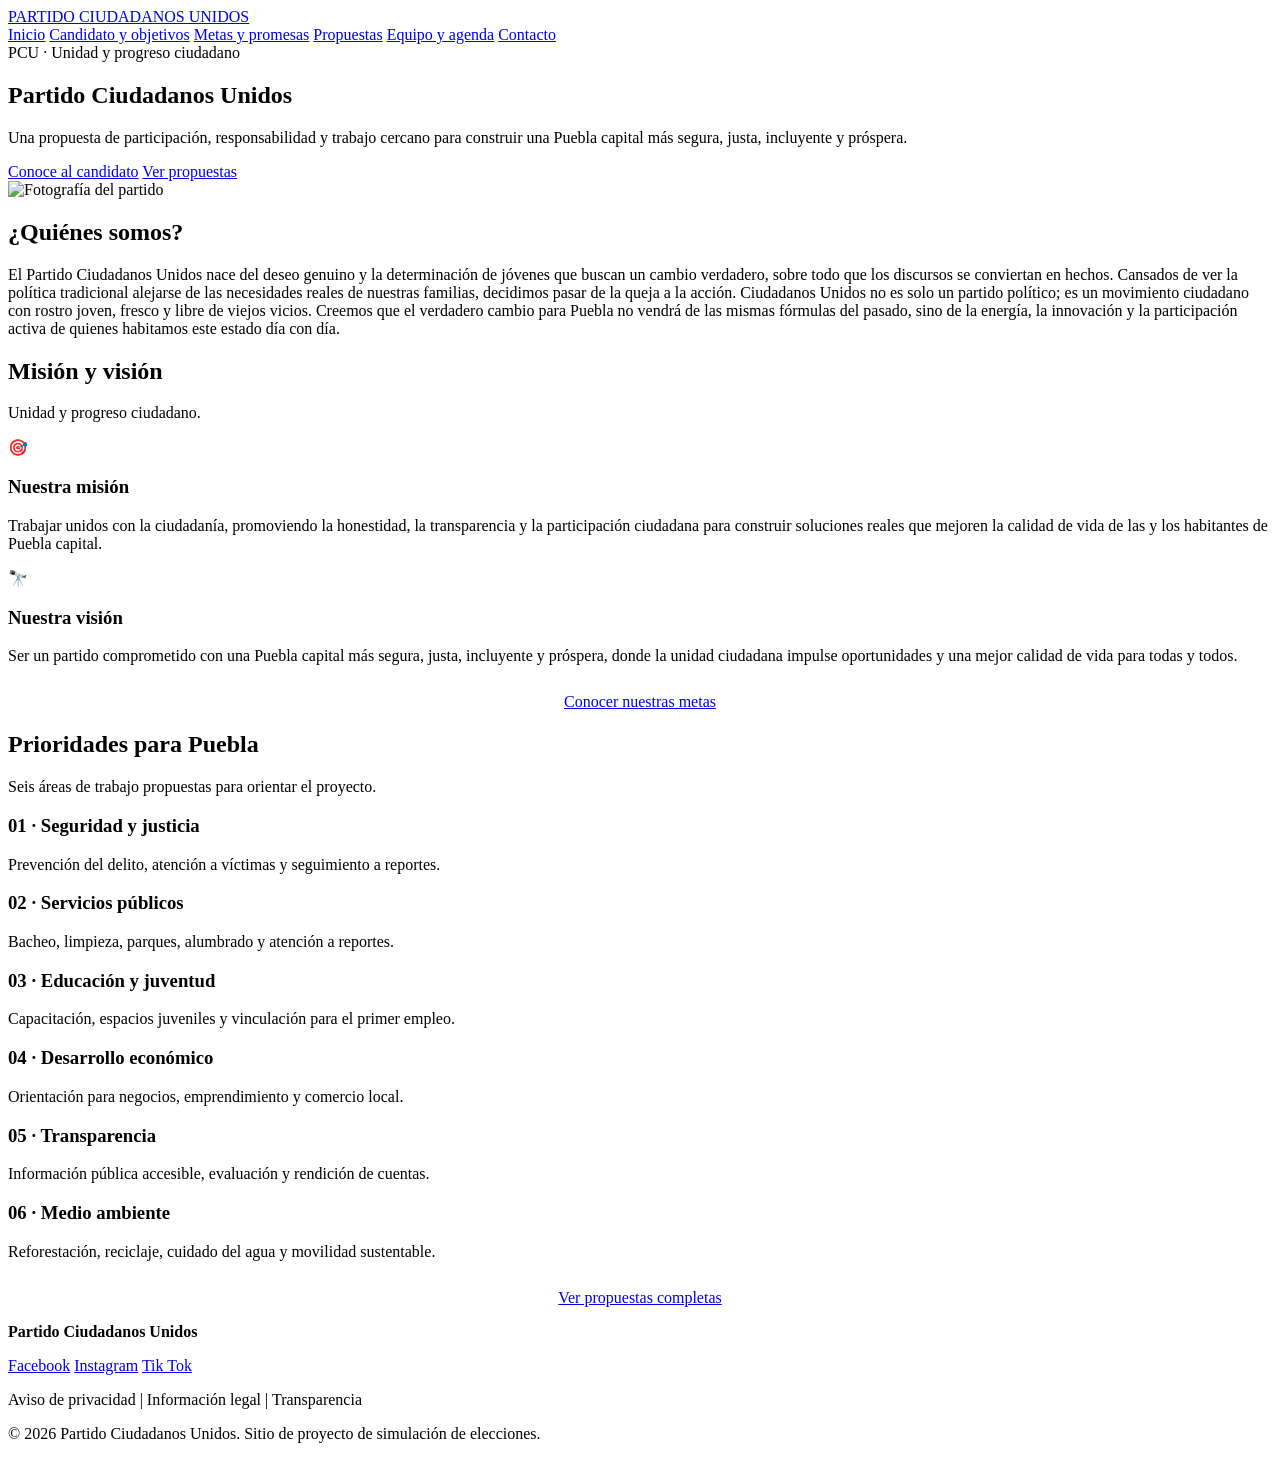
==== index.html @ e43cd987 "Add files via upload" ====
<!DOCTYPE html>
<html lang="es">
<head>
  <meta charset="UTF-8">
  <meta name="viewport" content="width=device-width, initial-scale=1.0">
  <title>Partido Ciudadanos Unidos | Inicio</title>
  <meta name="description" content="Sitio del proyecto Partido Ciudadanos Unidos: principios, candidato, misión, visión y propuestas.">
  <link rel="stylesheet" href="css/estilos.css">
</head>
<body>
<header>
  <a href="index.html" class="logo">PARTIDO <span>CIUDADANOS UNIDOS</span></a>
  <nav aria-label="Navegación principal">
    <a href="index.html" aria-current="page">Inicio</a>
    <a href="candidato.html">Candidato y objetivos</a>
    <a href="metas-promesas.html">Metas y promesas</a>
    <a href="propuestas.html">Propuestas</a>
    <a href="equipo-agenda.html">Equipo y agenda</a>
    <a href="contacto.html">Contacto</a>
  </nav>
</header>
<main>

<section class="hero" id="inicio">
  <div class="hero-content">
    <span class="etiqueta">PCU · Unidad y progreso ciudadano</span>
    <h1>Partido Ciudadanos Unidos</h1>
    <p>Una propuesta de participación, responsabilidad y trabajo cercano para construir una Puebla capital más segura, justa, incluyente y próspera.</p>
    <a href="candidato.html" class="boton">Conoce al candidato</a>
    <a href="propuestas.html" class="boton boton-secundario">Ver propuestas</a>
  </div>
</section>
<section>
  <div class="titulo">
 <img
            src="C:\Users\Admin\Documents\electoral\imagenes\logoac.jpeg"
            alt="Fotografía del partido"
            loading="lazy"
          >

    <h2>¿Quiénes somos?</h2><div class="linea"></div>
    <p>El Partido Ciudadanos Unidos nace del deseo genuino y la determinación de jóvenes  que buscan un cambio verdadero, sobre todo que los discursos se conviertan en hechos. Cansados de ver la política tradicional alejarse de las necesidades reales de nuestras familias, decidimos pasar de la queja a la acción.


Ciudadanos Unidos no es solo un partido político; es un movimiento ciudadano con rostro joven, fresco y libre de viejos vicios. Creemos que el verdadero cambio para Puebla no vendrá de las mismas fórmulas del pasado, sino de la energía, la innovación y la participación activa de quienes habitamos este estado día con día.

</p>
  </div>
    <div class="titulo"><h2>Misión y visión</h2><div class="linea"></div><p>Unidad y progreso ciudadano.</p></div>
  <div class="tarjetas">
    <article class="tarjeta"><div class="icono">🎯</div><h3>Nuestra misión</h3>
      <p>Trabajar unidos con la ciudadanía, promoviendo la honestidad, la transparencia y la participación ciudadana para construir soluciones reales que mejoren la calidad de vida de las y los habitantes de Puebla capital.</p></article>
    <article class="tarjeta"><div class="icono">🔭</div><h3>Nuestra visión</h3>
      <p>Ser un partido comprometido con una Puebla capital más segura, justa, incluyente y próspera, donde la unidad ciudadana impulse oportunidades y una mejor calidad de vida para todas y todos.</p></article>
  </div>
  <p style="text-align:center;margin-top:28px"><a href="metas-promesas.html" class="boton">Conocer nuestras metas</a></p>
</section>
<section class="fondo">
  <div class="titulo"><h2>Prioridades para Puebla</h2><div class="linea"></div>
  <p>Seis áreas de trabajo propuestas para orientar el proyecto.</p></div>
  <div class="tarjetas-lista">
    <article class="tarjeta-lista"><h3>01 · Seguridad y justicia</h3><p>Prevención del delito, atención a víctimas y seguimiento a reportes.</p></article>
    <article class="tarjeta-lista"><h3>02 · Servicios públicos</h3><p>Bacheo, limpieza, parques, alumbrado y atención a reportes.</p></article>
    <article class="tarjeta-lista"><h3>03 · Educación y juventud</h3><p>Capacitación, espacios juveniles y vinculación para el primer empleo.</p></article>
    <article class="tarjeta-lista"><h3>04 · Desarrollo económico</h3><p>Orientación para negocios, emprendimiento y comercio local.</p></article>
    <article class="tarjeta-lista"><h3>05 · Transparencia</h3><p>Información pública accesible, evaluación y rendición de cuentas.</p></article>
    <article class="tarjeta-lista"><h3>06 · Medio ambiente</h3><p>Reforestación, reciclaje, cuidado del agua y movilidad sustentable.</p></article>
  </div>
  <p style="text-align:center;margin-top:28px"><a href="propuestas.html" class="boton">Ver propuestas completas</a></p>
</section>

</main>
<footer>
  <p><strong>Partido Ciudadanos Unidos</strong></p>
  <div class="redes">
    <a href="https://www.facebook.com/share/1ExUPPzhdR/" target="_blank" rel="noopener noreferrer">Facebook</a>
    <a href="https://www.instagram.com/enriquebracamontespcu?xtok=bWx2d2JueHcybmwz/" target="_blank" rel="noopener noreferrer">Instagram</a>
    <a href="https://www.tiktok.com/@enrique.bracamontespcu?_r=1&_t=ZS-9AvG0CPQHha" target="_blank" rel="noopener noreferrer">Tik Tok</a>
  </div>
  <p>Aviso de privacidad | Información legal | Transparencia</p>
  <p>© <span id="anio"></span> Partido Ciudadanos Unidos. Sitio de proyecto de simulación de elecciones.</p>
</footer>
<script>document.getElementById("anio").textContent = new Date().getFullYear();</script>

</body>
</html>
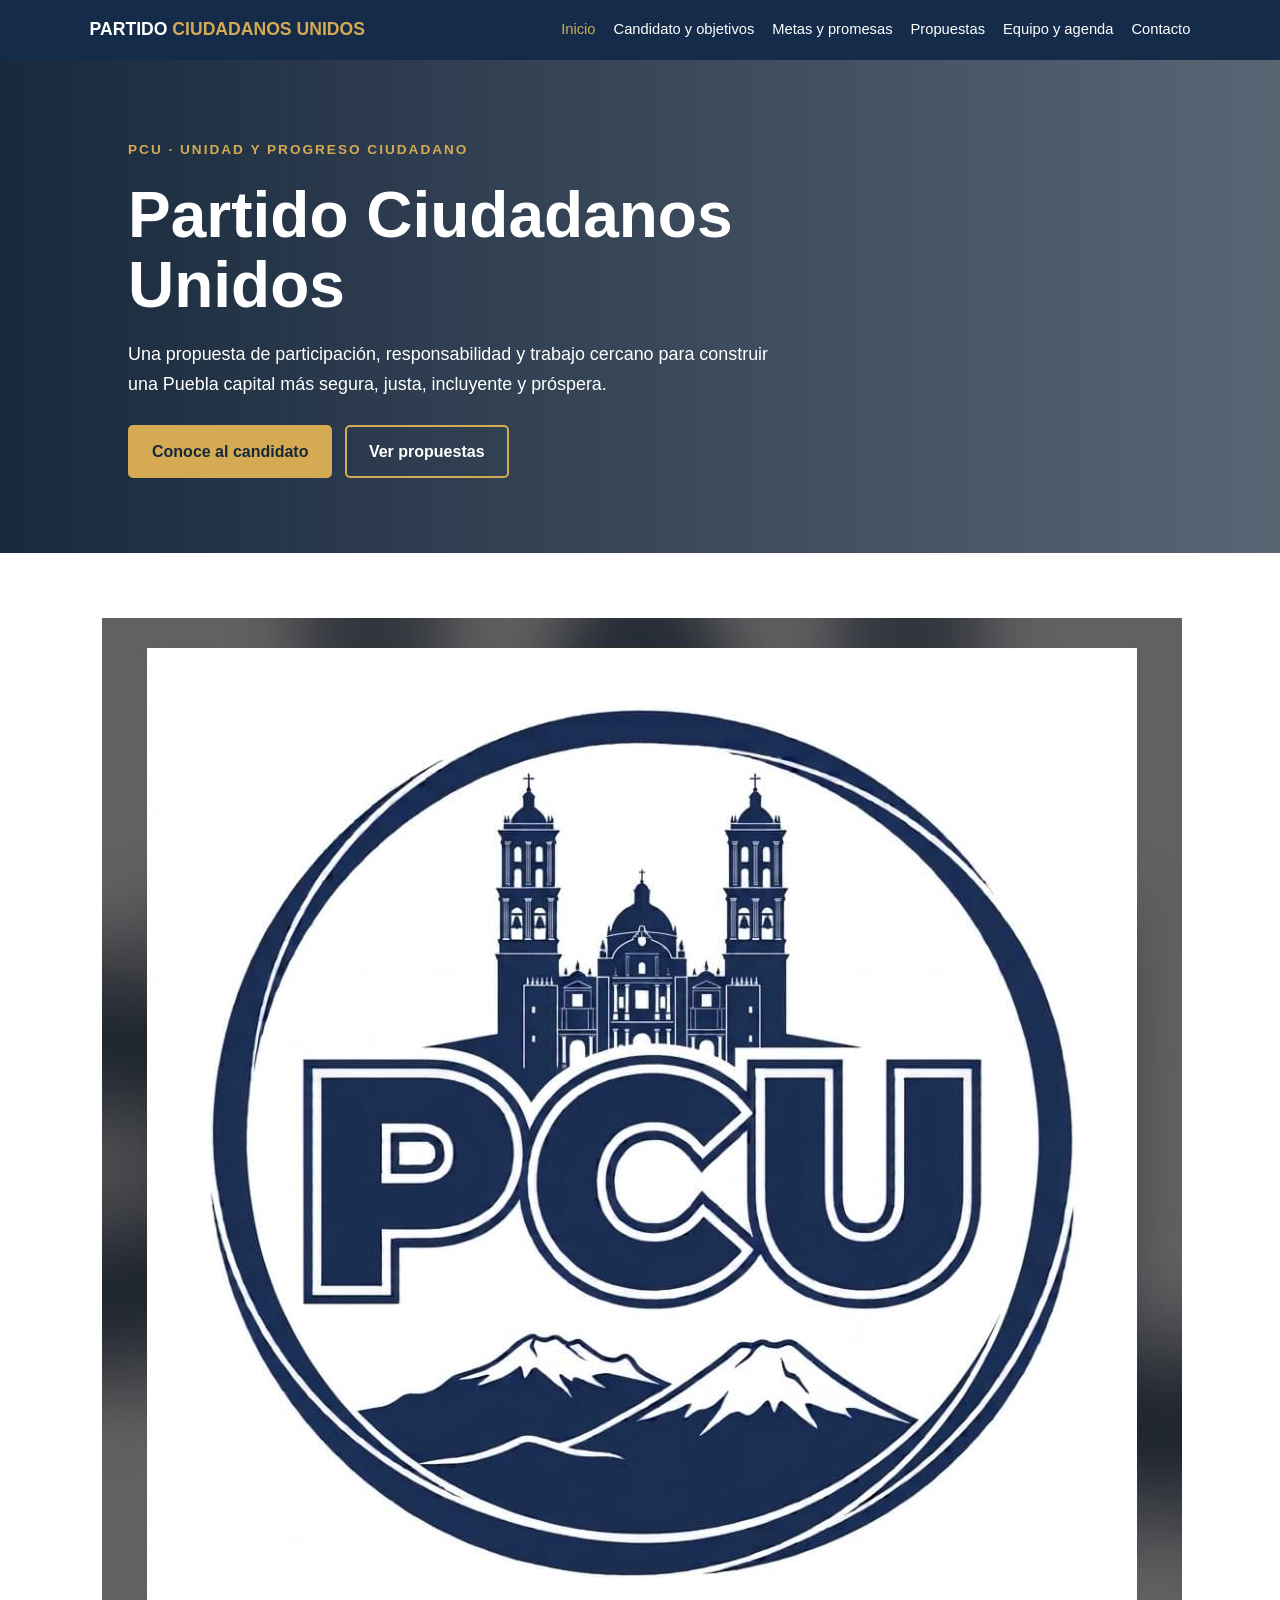
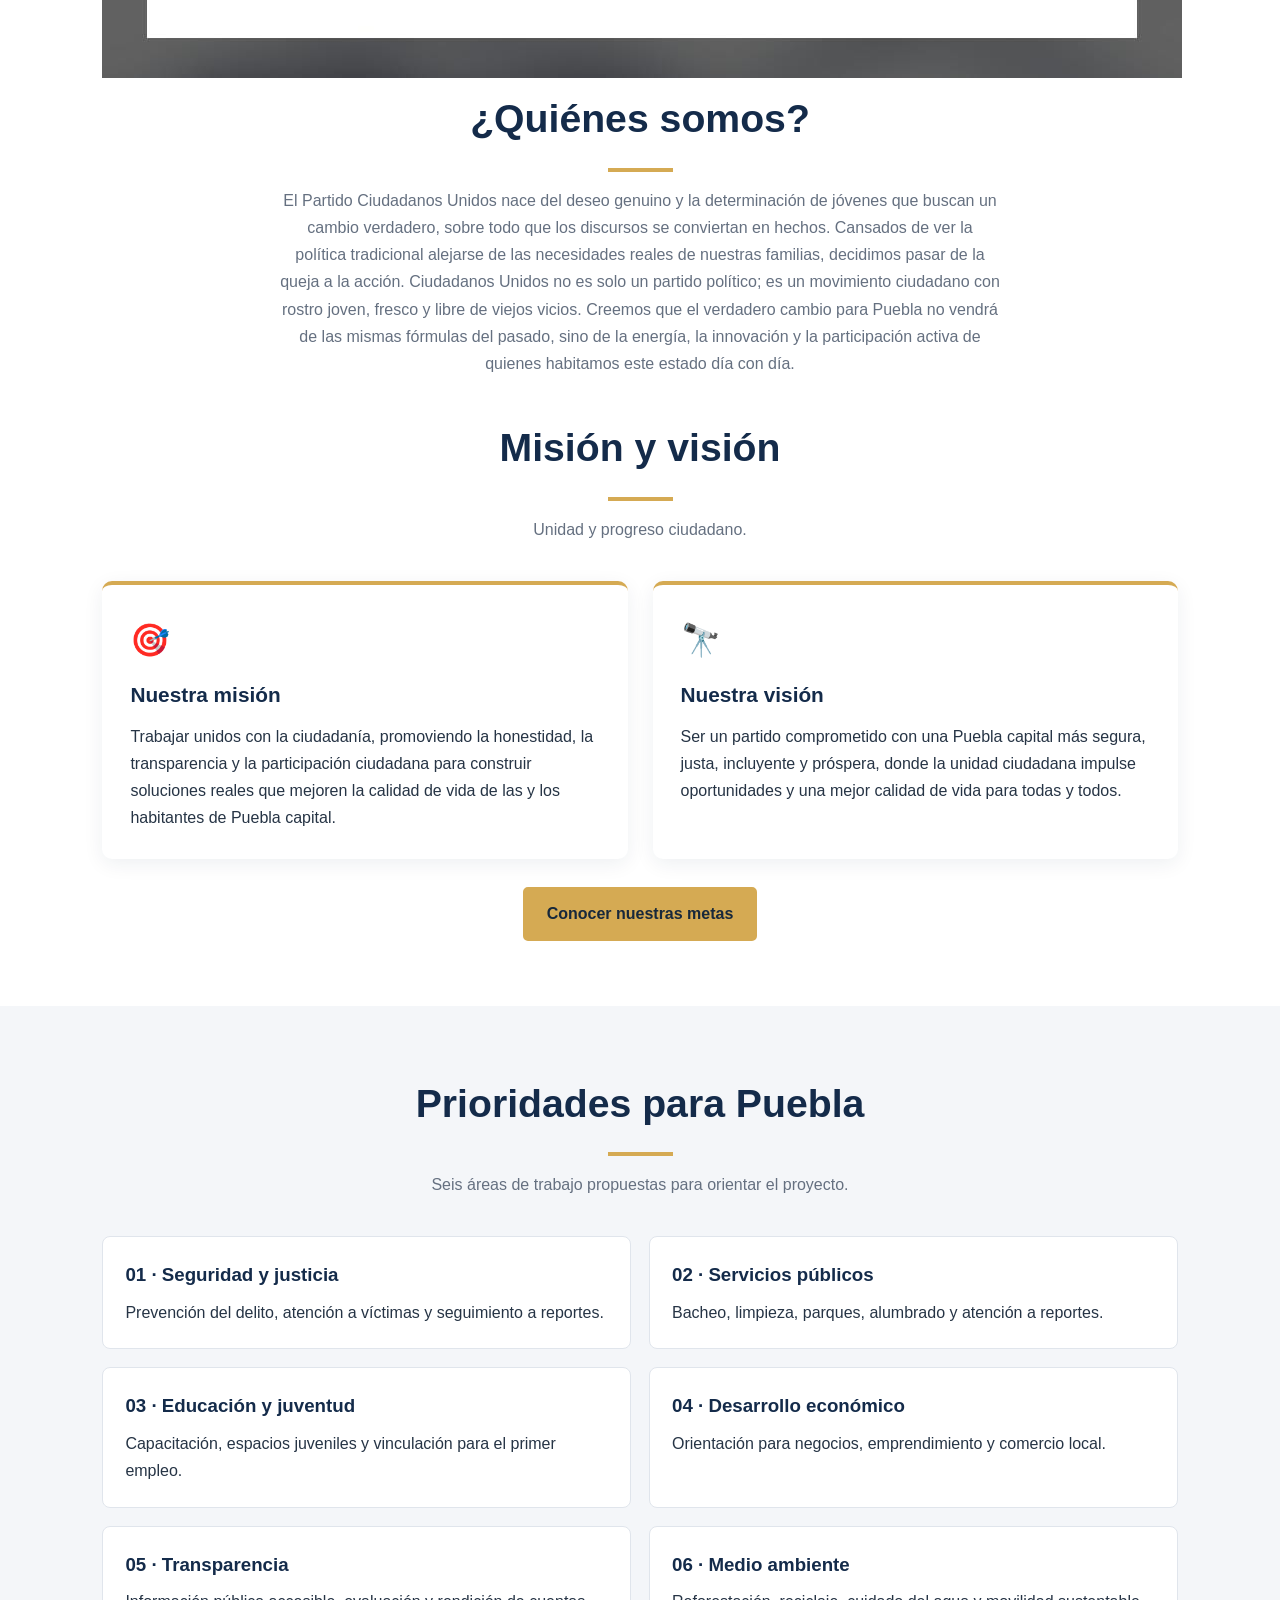
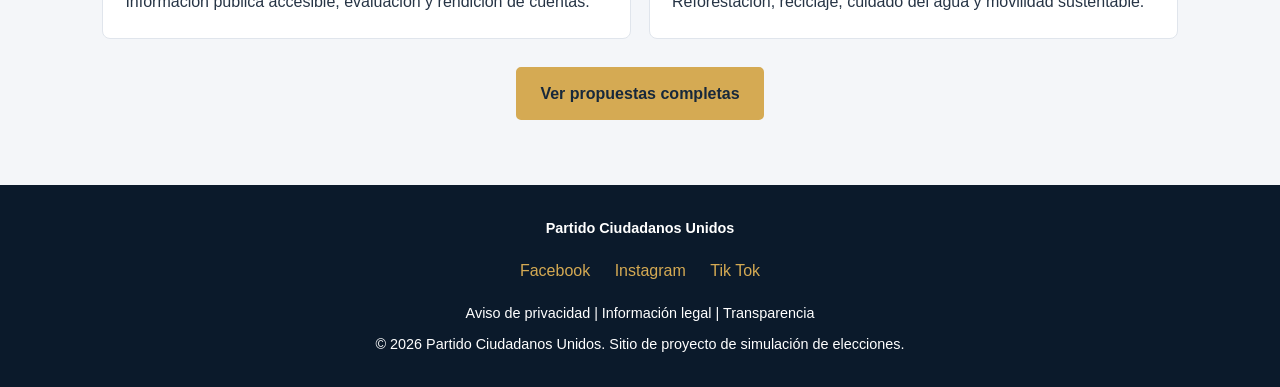
==== commit 28e884eb: "Update index.html" ====
--- a/index.html
+++ b/index.html
@@ -33,7 +33,7 @@
 <section>
   <div class="titulo">
  <img
-            src="C:\Users\Admin\Documents\electoral\imagenes\logoac.jpeg"
+            src="logoac.jpeg"
             alt="Fotografía del partido"
             loading="lazy"
           >
--- a/css/estilos.css
+++ b/css/estilos.css
@@ -0,0 +1,101 @@
+:root {
+  --principal: #142b4a;
+  --secundario: #244c70;
+  --acento: #d5aa53;
+  --fondo: #f4f6f9;
+  --texto: #263445;
+  --blanco: #ffffff;
+}
+* { margin: 0; padding: 0; box-sizing: border-box; }
+html { scroll-behavior: smooth; }
+body { font-family: Arial, Helvetica, sans-serif; color: var(--texto); line-height: 1.7; background: var(--blanco); }
+a { text-decoration: none; color: inherit; }
+header {
+  background: var(--principal); color: var(--blanco); padding: 15px 7%;
+  display: flex; justify-content: space-between; align-items: center; gap: 20px;
+  position: sticky; top: 0; z-index: 100;
+}
+.logo { font-size: 1.1rem; font-weight: bold; }
+.logo span { color: var(--acento); }
+nav { display: flex; flex-wrap: wrap; gap: 18px; align-items: center; }
+nav a { font-size: .92rem; transition: color .2s; }
+nav a:hover, nav a[aria-current="page"] { color: var(--acento); }
+.hero {
+  min-height: 480px;
+  background: linear-gradient(90deg, rgba(10,28,49,.94), rgba(10,28,49,.68)),
+    url("../imagenes/portada.jpg") center/cover;
+  color: var(--blanco); display: flex; align-items: center; padding: 75px 10%;
+}
+.hero-content { max-width: 760px; }
+.etiqueta { color: var(--acento); font-weight: bold; text-transform: uppercase; letter-spacing: 2px; font-size: .85rem; }
+.hero h1 { font-size: clamp(2.35rem, 6vw, 4rem); line-height: 1.1; margin: 18px 0; }
+.hero p { font-size: 1.12rem; margin-bottom: 25px; max-width: 650px; }
+.boton { display: inline-block; background: var(--acento); color: #17283b; padding: 11px 22px; border-radius: 5px; font-weight: bold; border: 2px solid var(--acento); transition: .2s; cursor: pointer; }
+.boton:hover { background: transparent; color: var(--blanco); }
+.boton-secundario { background: transparent; color: var(--blanco); margin-left: 8px; }
+section { padding: 65px 8%; }
+.titulo { text-align: center; margin: 0 auto 38px; }
+.titulo h2 { color: var(--principal); font-size: clamp(1.75rem, 4vw, 2.45rem); margin-bottom: 8px; }
+.titulo p { max-width: 720px; margin: auto; color: #657080; }
+.linea { width: 65px; height: 4px; background: var(--acento); margin: 15px auto; }
+.fondo { background: var(--fondo); }
+.biografia { display: grid; grid-template-columns: minmax(240px, .85fr) 1.3fr; gap: 40px; align-items: center; }
+.foto-candidato { width: 100%; max-height: 440px; object-fit: cover; border-radius: 10px; background: #e1e6ed; }
+.biografia h2, .biografia h3 { color: var(--principal); margin-bottom: 14px; }
+.biografia p { margin-bottom: 14px; }
+.tarjetas { display: grid; grid-template-columns: repeat(2, minmax(0, 1fr)); gap: 25px; }
+.tarjeta { background: var(--blanco); padding: 28px; border-radius: 10px; border-top: 4px solid var(--acento); box-shadow: 0 5px 20px #142b4a12; }
+.tarjeta h3 { color: var(--principal); margin-bottom: 10px; font-size: 1.3rem; }
+.tarjeta .icono { font-size: 2rem; margin-bottom: 10px; }
+.tarjetas-lista { display: grid; grid-template-columns: repeat(2, minmax(0, 1fr)); gap: 18px; }
+.tarjeta-lista { padding: 22px; border: 1px solid #e0e5ec; border-radius: 8px; background: white; }
+.tarjeta-lista h3 { color: var(--principal); margin-bottom: 8px; }
+.lista { padding-left: 22px; }
+.lista li { margin: 8px 0; }
+.propuestas { display: grid; grid-template-columns: repeat(2, minmax(0, 1fr)); gap: 20px; }
+.propuesta { padding: 24px; border: 1px solid #e0e5ec; border-radius: 8px; transition: transform .2s, box-shadow .2s; background: white; }
+.propuesta:hover { transform: translateY(-3px); box-shadow: 0 8px 25px #142b4a18; }
+.numero { color: #92702f; font-size: 1.8rem; font-weight: bold; }
+.propuesta h3 { color: var(--principal); margin: 6px 0 12px; }
+.propuesta h4 { color: var(--secundario); margin-top: 12px; }
+.propuesta p { margin-bottom: 7px; }
+.equipo { display: grid; grid-template-columns: repeat(3, minmax(0, 1fr)); gap: 23px; }
+.integrante { background: white; text-align: center; padding: 24px 18px; border-radius: 10px; box-shadow: 0 5px 20px #142b4a10; }
+.integrante img { width: 130px; height: 130px; border-radius: 50%; object-fit: cover; background: #e1e6ed; margin-bottom: 12px; }
+.integrante h3 { color: var(--principal); }
+.cargo { color: #92702f; font-weight: bold; margin: 5px 0 10px; }
+.evento { background: white; border-left: 5px solid var(--acento); padding: 20px 25px; margin: 15px auto; max-width: 900px; box-shadow: 0 3px 15px #142b4a0c; }
+.evento h3 { color: var(--principal); margin-bottom: 6px; }
+.noticias { display: grid; grid-template-columns: repeat(3, minmax(0, 1fr)); gap: 20px; }
+.noticia { border: 1px solid #e0e5ec; border-radius: 8px; overflow: hidden; background: white; }
+.noticia img { width: 100%; height: 180px; object-fit: cover; background: #e1e6ed; }
+.noticia-contenido { padding: 18px; }
+.noticia h3 { color: var(--principal); margin-bottom: 8px; }
+.contacto { background: var(--principal); color: white; }
+.contacto .titulo h2 { color: white; }
+.contacto .titulo p, .aviso { color: #dce5ef; }
+.contacto-contenido { max-width: 720px; margin: auto; }
+.contacto form { display: grid; gap: 14px; margin-top: 22px; }
+.contacto input, .contacto textarea { width: 100%; padding: 12px; border: 1px solid #d1d9e2; border-radius: 5px; font: inherit; }
+.contacto textarea { min-height: 120px; resize: vertical; }
+.contacto .boton:hover { color: white; }
+.aviso { font-size: .85rem; margin-top: 12px; }
+#estado { margin-top: 12px; }
+footer { background: #0b1a2b; color: white; padding: 25px 8%; text-align: center; }
+footer p { margin: 6px 0; font-size: .9rem; }
+.redes { margin: 12px 0; }
+.redes a { display: inline-block; margin: 5px 10px; color: var(--acento); }
+@media (max-width: 850px) {
+  header { flex-direction: column; }
+  nav { justify-content: center; gap: 12px; }
+  .biografia { grid-template-columns: 1fr; }
+  .propuestas, .equipo, .noticias { grid-template-columns: repeat(2, minmax(0, 1fr)); }
+}
+@media (max-width: 560px) {
+  header { padding: 14px 5%; }
+  section { padding: 48px 6%; }
+  .hero { min-height: 450px; padding: 50px 7%; }
+  .tarjetas, .tarjetas-lista, .propuestas, .equipo, .noticias { grid-template-columns: 1fr; }
+  .boton { margin: 5px 0; }
+  .boton-secundario { margin-left: 0; }
+}
